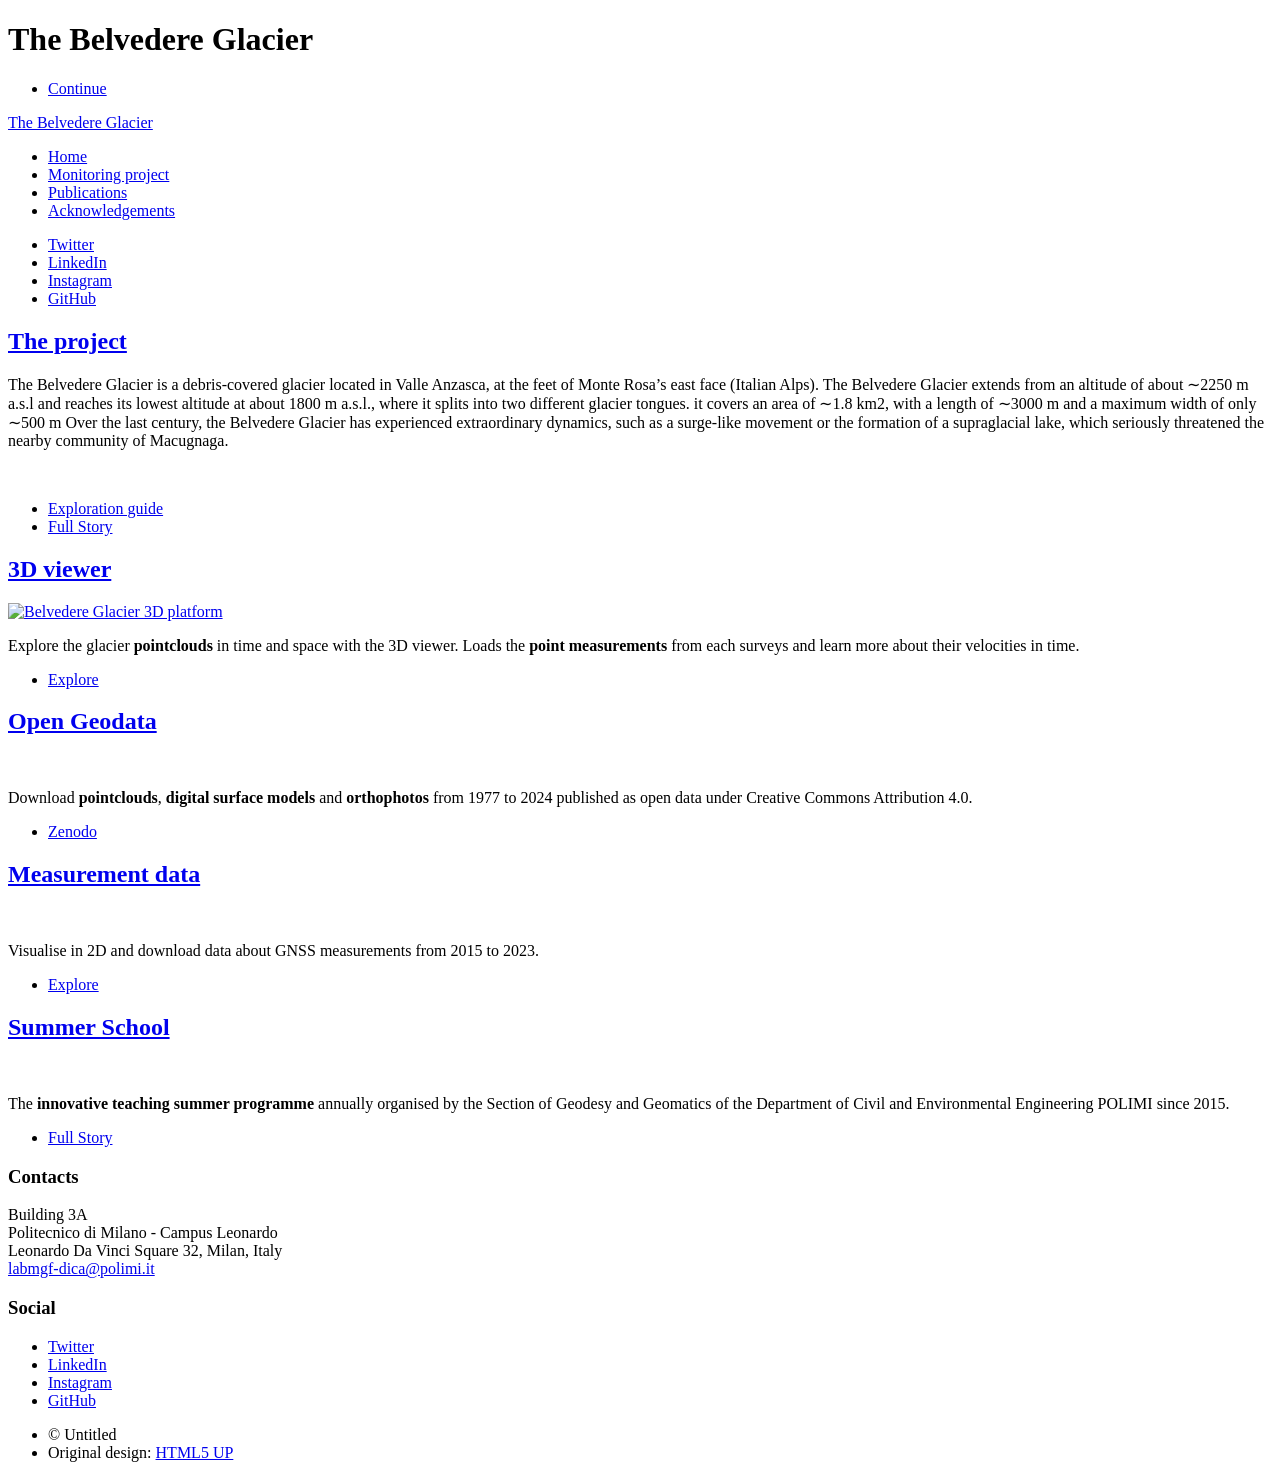
==== app/index.html @ c5da6bb1 "init commit" ====
<!DOCTYPE HTML>
<!--
	Massively by HTML5 UP
	html5up.net | @ajlkn
	Free for personal and commercial use under the CCA 3.0 license (html5up.net/license)
-->
<html>

<head>
	<title>The Belvedere Glacier</title>
	<meta charset="utf-8" />
	<meta name="viewport" content="width=device-width, initial-scale=1, user-scalable=no" />
	<link rel="stylesheet" href="assets/styles/main.css" />
	<noscript>
		<link rel="stylesheet" href="assets/styles/noscript.css" />
	</noscript>
</head>

<body class="is-preload">

	<!-- Wrapper -->
	<div id="wrapper" class="fade-in">

		<!-- Intro -->
		<div id="intro">
			<h1>The Belvedere Glacier</h1>
			<!--<p>Bla bla bla ADD SOMETHING</a>.</p>-->
			<ul class="actions">
				<li><a href="#header" class="button icon solid solo fa-arrow-down scrolly">Continue</a></li>
			</ul>
		</div>

		<!-- Header -->
		<header id="header">
			<a href="index.html" class="logo">The Belvedere Glacier</a>
		</header>

		<!-- Nav -->
		<nav id="nav">
			<ul class="links">
				<li class="active"><a href="index.html">Home</a></li>
				<li><a href="pages/monitoring.html">Monitoring project</a></li>
				<li><a href="pages/publications.html">Publications</a></li>
				<li><a href="pages/acknowledgements.html">Acknowledgements</a></li>
			</ul>
			<ul class="icons">
				<li><a href="https://x.com/LabMGF" class="icon brands fa-twitter" target="_blank"><span
							class="label">Twitter</span></a></li>
				<li><a href="https://www.linkedin.com/company/labmgf-dica-polimi/" class="icon brands fa-linkedin"
						target="_blank"><span class="label">LinkedIn</span></a></li>
				<li><a href="https://www.instagram.com/labmgf?igsh=aW45b3EyNXFjNWs4" class="icon brands fa-instagram"
						target="_blank"><span class="label">Instagram</span></a></li>
				<li><a href="https://github.com/labmgf-polimi" class="icon brands fa-github" target="_blank"><span
							class="label">GitHub</span></a></li>
			</ul>
		</nav>

		<!-- Main -->
		<div id="main">

			<!-- Featured Post -->
			<article class="post featured">
				<header class="major">
					<h2><a href="pages/monitoring.html">The project</a></h2>
					<p>
						The Belvedere Glacier is a debris-covered glacier located in Valle Anzasca, at the feet of Monte
						Rosa’s east face (Italian Alps).
						The Belvedere Glacier extends from an altitude of about ∼2250 m a.s.l and reaches its lowest
						altitude at about 1800 m a.s.l., where it splits into two different glacier tongues. it covers
						an area of ∼1.8 km2, with a length of ∼3000 m and a maximum width of only ∼500 m
						Over the last century, the Belvedere Glacier has experienced extraordinary dynamics, such as a
						surge-like movement or the formation of a supraglacial lake, which seriously threatened the
						nearby community of Macugnaga.
					</p>
				</header>
				<a href="pages/monitoring.html" class="image main"><img src="assets/images/main.png" alt="" /></a>
				<ul class="actions special">
					<li><a href="https://labmgf-polimi.github.io/thebelvedereglacier-handbook/" target="_blank"
							class="button large">Exploration guide</a></li>
					<li><a href="pages/monitoring.html" class="button large">Full Story</a></li>
				</ul>
			</article>

			<!-- Posts -->
			<section class="posts">
				<article>
					<header>
						<h2><a href="potree/index.php">3D viewer
							</a></h2>
					</header>
					<a href="potree/index.php" class="image fit"><img src="assets/images/explore-3d.png"
							alt="Belvedere Glacier 3D platform" title="Belvedere Glacier 3D platform" /></a>
					<p>Explore the glacier <b>pointclouds</b> in time and space with the 3D viewer. Loads the <b>point
							measurements</b> from each surveys and learn more about their velocities in time.</p>
					<ul class="actions special">
						<li><a href="potree/index.php" class="button">Explore</a></li>
					</ul>
				</article>
				<article>
					<header>
						<h2><a href="https://zenodo.org/records/19265915">Open Geodata</a></h2>
					</header>
					<a href="https://zenodo.org/records/19265915" class="image fit"><img src="assets/images/zenodo.png"
							alt="" /></a>
					<p>Download <b>pointclouds</b>, <b>digital surface models</b> and <b>orthophotos</b> from 1977 to
						2024 published as open data under Creative Commons Attribution 4.0.</p>
					<ul class="actions special">
						<li><a href="https://zenodo.org/records/19265915" class="button">Zenodo</a></li>
					</ul>
				</article>
				<article>
					<header>
						<h2><a href="pages/web-map/index.html">Measurement data</a></h2>
					</header>
					<a href="pages/web-map/index.html" class="image fit"><img src="assets/images/data-download.png"
							alt="" /></a>
					<p>Visualise in 2D and download data about GNSS measurements from 2015 to 2023.</p>
					<ul class="actions special">
						<li><a href="pages/web-map/index.html" class="button">Explore</a></li>
					</ul>
				</article>
				<article>
					<header>
						<h2><a href="pages/summer-school.html">Summer School</a></h2>
					</header>
					<a href="pages/summer-school.html" class="image fit"><img src="assets/images/summer-school.png"
							alt="" /></a>
					<p>The <b>innovative teaching summer programme</b> annually organised by the Section of Geodesy and
						Geomatics of the Department of Civil and Environmental Engineering POLIMI since 2015.</p>
					<ul class="actions special">
						<li><a href="pages/summer-school.html" class="button">Full Story</a></li>
					</ul>
				</article>
			</section>

			<!-- Footer -->
			<!-- <footer>
				<div class="pagination">
					<a href="#" class="previous">Prev</a>
					<a href="#" class="page active">1</a>
					<a href="#" class="page">2</a>
					<a href="#" class="page">3</a>
					<span class="extra">&hellip;</span>
					<a href="#" class="page">8</a>
					<a href="#" class="page">9</a>
					<a href="#" class="page">10</a>
					<a href="#" class="next">Next</a>
				</div>
			</footer> -->

		</div>

		<!-- Footer -->
		<footer id="footer">
			<section class="split contact">
				<section class="alt">
					<h3>Contacts</h3>
					<p>Building 3A<br />
						Politecnico di Milano - Campus Leonardo<br />
						Leonardo Da Vinci Square 32, Milan, Italy<br />
						<a href="mailto:labmgf-dica@polimi.it">labmgf-dica@polimi.it</a>
					</p>
				</section>
				<section>
					<h3>Social</h3>
					<ul class="icons alt">
						<li><a href="https://x.com/LabMGF" class="icon brands alt fa-twitter" target="_blank"><span
									class="label">Twitter</span></a></li>
						<li><a href="https://www.linkedin.com/company/labmgf-dica-polimi/"
								class="icon brands alt fa-linkedin" target="_blank"><span
									class="label">LinkedIn</span></a>
						</li>
						<li><a href="https://www.instagram.com/labmgf?igsh=aW45b3EyNXFjNWs4"
								class="icon brands alt fa-instagram" target="_blank"><span
									class="label">Instagram</span></a>
						</li>
						<li><a href="https://github.com/labmgf-polimi" class="icon brands alt fa-github"
								target="_blank"><span class="label">GitHub</span></a></li>
					</ul>
				</section>
			</section>
		</footer>

		<!-- Copyright -->
		<div id="copyright">
			<ul>
				<li>&copy; Untitled</li>
				<li>Original design: <a href="https://html5up.net">HTML5 UP</a></li>
			</ul>
		</div>

	</div>

	<!-- Scripts -->
	<script src="assets/scripts/jquery.min.js"></script>
	<script src="assets/scripts/jquery.scrollex.min.js"></script>
	<script src="assets/scripts/jquery.scrolly.min.js"></script>
	<script src="assets/scripts/browser.min.js"></script>
	<script src="assets/scripts/breakpoints.min.js"></script>
	<script src="assets/scripts/util.js"></script>
	<script src="assets/scripts/main.js"></script>

</body>

</html>
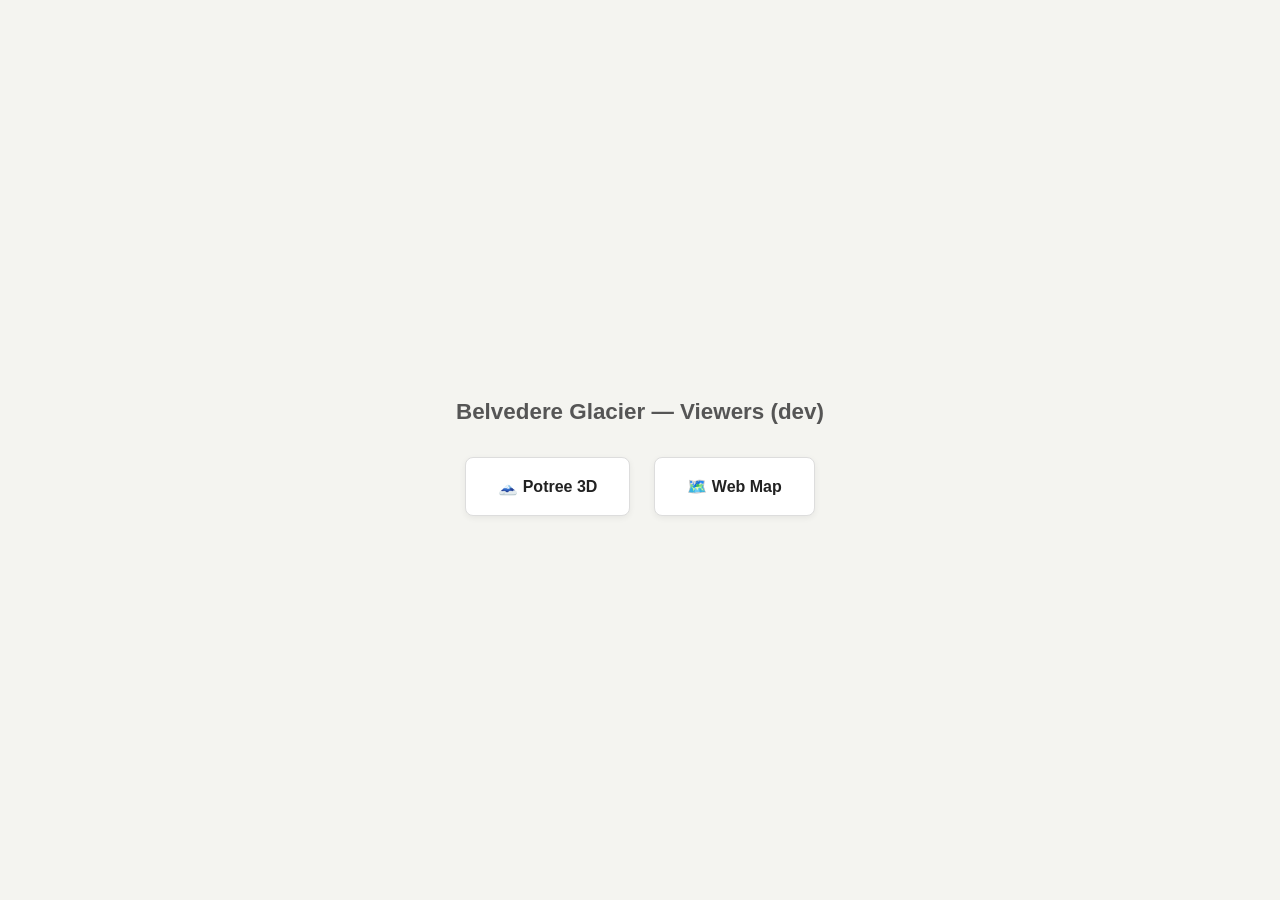
==== commit 6495679d: "add index.html" ====
--- a/app/index.html
+++ b/app/index.html
@@ -1,205 +1,58 @@
-<!DOCTYPE HTML>
-<!--
-	Massively by HTML5 UP
-	html5up.net | @ajlkn
-	Free for personal and commercial use under the CCA 3.0 license (html5up.net/license)
--->
-<html>
+<!DOCTYPE html>
+<html lang="en">
 
 <head>
-	<title>The Belvedere Glacier</title>
-	<meta charset="utf-8" />
-	<meta name="viewport" content="width=device-width, initial-scale=1, user-scalable=no" />
-	<link rel="stylesheet" href="assets/styles/main.css" />
-	<noscript>
-		<link rel="stylesheet" href="assets/styles/noscript.css" />
-	</noscript>
+    <meta charset="UTF-8">
+    <title>Belvedere Viewers</title>
+    <style>
+        body {
+            font-family: sans-serif;
+            display: flex;
+            flex-direction: column;
+            align-items: center;
+            justify-content: center;
+            min-height: 100vh;
+            margin: 0;
+            background: #f4f4f0;
+            color: #222;
+        }
+
+        h1 {
+            font-size: 1.4rem;
+            margin-bottom: 2rem;
+            color: #555;
+        }
+
+        .viewers {
+            display: flex;
+            gap: 1.5rem;
+        }
+
+        a {
+            display: block;
+            padding: 1.2rem 2rem;
+            background: #fff;
+            border: 1px solid #ddd;
+            border-radius: 8px;
+            text-decoration: none;
+            color: #222;
+            font-weight: bold;
+            box-shadow: 0 2px 6px rgba(0, 0, 0, .06);
+            transition: box-shadow .2s;
+        }
+
+        a:hover {
+            box-shadow: 0 4px 16px rgba(0, 0, 0, .12);
+        }
+    </style>
 </head>
 
-<body class="is-preload">
-
-	<!-- Wrapper -->
-	<div id="wrapper" class="fade-in">
-
-		<!-- Intro -->
-		<div id="intro">
-			<h1>The Belvedere Glacier</h1>
-			<!--<p>Bla bla bla ADD SOMETHING</a>.</p>-->
-			<ul class="actions">
-				<li><a href="#header" class="button icon solid solo fa-arrow-down scrolly">Continue</a></li>
-			</ul>
-		</div>
-
-		<!-- Header -->
-		<header id="header">
-			<a href="index.html" class="logo">The Belvedere Glacier</a>
-		</header>
-
-		<!-- Nav -->
-		<nav id="nav">
-			<ul class="links">
-				<li class="active"><a href="index.html">Home</a></li>
-				<li><a href="pages/monitoring.html">Monitoring project</a></li>
-				<li><a href="pages/publications.html">Publications</a></li>
-				<li><a href="pages/acknowledgements.html">Acknowledgements</a></li>
-			</ul>
-			<ul class="icons">
-				<li><a href="https://x.com/LabMGF" class="icon brands fa-twitter" target="_blank"><span
-							class="label">Twitter</span></a></li>
-				<li><a href="https://www.linkedin.com/company/labmgf-dica-polimi/" class="icon brands fa-linkedin"
-						target="_blank"><span class="label">LinkedIn</span></a></li>
-				<li><a href="https://www.instagram.com/labmgf?igsh=aW45b3EyNXFjNWs4" class="icon brands fa-instagram"
-						target="_blank"><span class="label">Instagram</span></a></li>
-				<li><a href="https://github.com/labmgf-polimi" class="icon brands fa-github" target="_blank"><span
-							class="label">GitHub</span></a></li>
-			</ul>
-		</nav>
-
-		<!-- Main -->
-		<div id="main">
-
-			<!-- Featured Post -->
-			<article class="post featured">
-				<header class="major">
-					<h2><a href="pages/monitoring.html">The project</a></h2>
-					<p>
-						The Belvedere Glacier is a debris-covered glacier located in Valle Anzasca, at the feet of Monte
-						Rosa’s east face (Italian Alps).
-						The Belvedere Glacier extends from an altitude of about ∼2250 m a.s.l and reaches its lowest
-						altitude at about 1800 m a.s.l., where it splits into two different glacier tongues. it covers
-						an area of ∼1.8 km2, with a length of ∼3000 m and a maximum width of only ∼500 m
-						Over the last century, the Belvedere Glacier has experienced extraordinary dynamics, such as a
-						surge-like movement or the formation of a supraglacial lake, which seriously threatened the
-						nearby community of Macugnaga.
-					</p>
-				</header>
-				<a href="pages/monitoring.html" class="image main"><img src="assets/images/main.png" alt="" /></a>
-				<ul class="actions special">
-					<li><a href="https://labmgf-polimi.github.io/thebelvedereglacier-handbook/" target="_blank"
-							class="button large">Exploration guide</a></li>
-					<li><a href="pages/monitoring.html" class="button large">Full Story</a></li>
-				</ul>
-			</article>
-
-			<!-- Posts -->
-			<section class="posts">
-				<article>
-					<header>
-						<h2><a href="potree/index.php">3D viewer
-							</a></h2>
-					</header>
-					<a href="potree/index.php" class="image fit"><img src="assets/images/explore-3d.png"
-							alt="Belvedere Glacier 3D platform" title="Belvedere Glacier 3D platform" /></a>
-					<p>Explore the glacier <b>pointclouds</b> in time and space with the 3D viewer. Loads the <b>point
-							measurements</b> from each surveys and learn more about their velocities in time.</p>
-					<ul class="actions special">
-						<li><a href="potree/index.php" class="button">Explore</a></li>
-					</ul>
-				</article>
-				<article>
-					<header>
-						<h2><a href="https://zenodo.org/records/19265915">Open Geodata</a></h2>
-					</header>
-					<a href="https://zenodo.org/records/19265915" class="image fit"><img src="assets/images/zenodo.png"
-							alt="" /></a>
-					<p>Download <b>pointclouds</b>, <b>digital surface models</b> and <b>orthophotos</b> from 1977 to
-						2024 published as open data under Creative Commons Attribution 4.0.</p>
-					<ul class="actions special">
-						<li><a href="https://zenodo.org/records/19265915" class="button">Zenodo</a></li>
-					</ul>
-				</article>
-				<article>
-					<header>
-						<h2><a href="pages/web-map/index.html">Measurement data</a></h2>
-					</header>
-					<a href="pages/web-map/index.html" class="image fit"><img src="assets/images/data-download.png"
-							alt="" /></a>
-					<p>Visualise in 2D and download data about GNSS measurements from 2015 to 2023.</p>
-					<ul class="actions special">
-						<li><a href="pages/web-map/index.html" class="button">Explore</a></li>
-					</ul>
-				</article>
-				<article>
-					<header>
-						<h2><a href="pages/summer-school.html">Summer School</a></h2>
-					</header>
-					<a href="pages/summer-school.html" class="image fit"><img src="assets/images/summer-school.png"
-							alt="" /></a>
-					<p>The <b>innovative teaching summer programme</b> annually organised by the Section of Geodesy and
-						Geomatics of the Department of Civil and Environmental Engineering POLIMI since 2015.</p>
-					<ul class="actions special">
-						<li><a href="pages/summer-school.html" class="button">Full Story</a></li>
-					</ul>
-				</article>
-			</section>
-
-			<!-- Footer -->
-			<!-- <footer>
-				<div class="pagination">
-					<a href="#" class="previous">Prev</a>
-					<a href="#" class="page active">1</a>
-					<a href="#" class="page">2</a>
-					<a href="#" class="page">3</a>
-					<span class="extra">&hellip;</span>
-					<a href="#" class="page">8</a>
-					<a href="#" class="page">9</a>
-					<a href="#" class="page">10</a>
-					<a href="#" class="next">Next</a>
-				</div>
-			</footer> -->
-
-		</div>
-
-		<!-- Footer -->
-		<footer id="footer">
-			<section class="split contact">
-				<section class="alt">
-					<h3>Contacts</h3>
-					<p>Building 3A<br />
-						Politecnico di Milano - Campus Leonardo<br />
-						Leonardo Da Vinci Square 32, Milan, Italy<br />
-						<a href="mailto:labmgf-dica@polimi.it">labmgf-dica@polimi.it</a>
-					</p>
-				</section>
-				<section>
-					<h3>Social</h3>
-					<ul class="icons alt">
-						<li><a href="https://x.com/LabMGF" class="icon brands alt fa-twitter" target="_blank"><span
-									class="label">Twitter</span></a></li>
-						<li><a href="https://www.linkedin.com/company/labmgf-dica-polimi/"
-								class="icon brands alt fa-linkedin" target="_blank"><span
-									class="label">LinkedIn</span></a>
-						</li>
-						<li><a href="https://www.instagram.com/labmgf?igsh=aW45b3EyNXFjNWs4"
-								class="icon brands alt fa-instagram" target="_blank"><span
-									class="label">Instagram</span></a>
-						</li>
-						<li><a href="https://github.com/labmgf-polimi" class="icon brands alt fa-github"
-								target="_blank"><span class="label">GitHub</span></a></li>
-					</ul>
-				</section>
-			</section>
-		</footer>
-
-		<!-- Copyright -->
-		<div id="copyright">
-			<ul>
-				<li>&copy; Untitled</li>
-				<li>Original design: <a href="https://html5up.net">HTML5 UP</a></li>
-			</ul>
-		</div>
-
-	</div>
-
-	<!-- Scripts -->
-	<script src="assets/scripts/jquery.min.js"></script>
-	<script src="assets/scripts/jquery.scrollex.min.js"></script>
-	<script src="assets/scripts/jquery.scrolly.min.js"></script>
-	<script src="assets/scripts/browser.min.js"></script>
-	<script src="assets/scripts/breakpoints.min.js"></script>
-	<script src="assets/scripts/util.js"></script>
-	<script src="assets/scripts/main.js"></script>
-
+<body>
+    <h1>Belvedere Glacier — Viewers (dev)</h1>
+    <div class="viewers">
+        <a href="/potree/">🗻 Potree 3D</a>
+        <a href="/web-map/">🗺️ Web Map</a>
+    </div>
 </body>
 
 </html>
